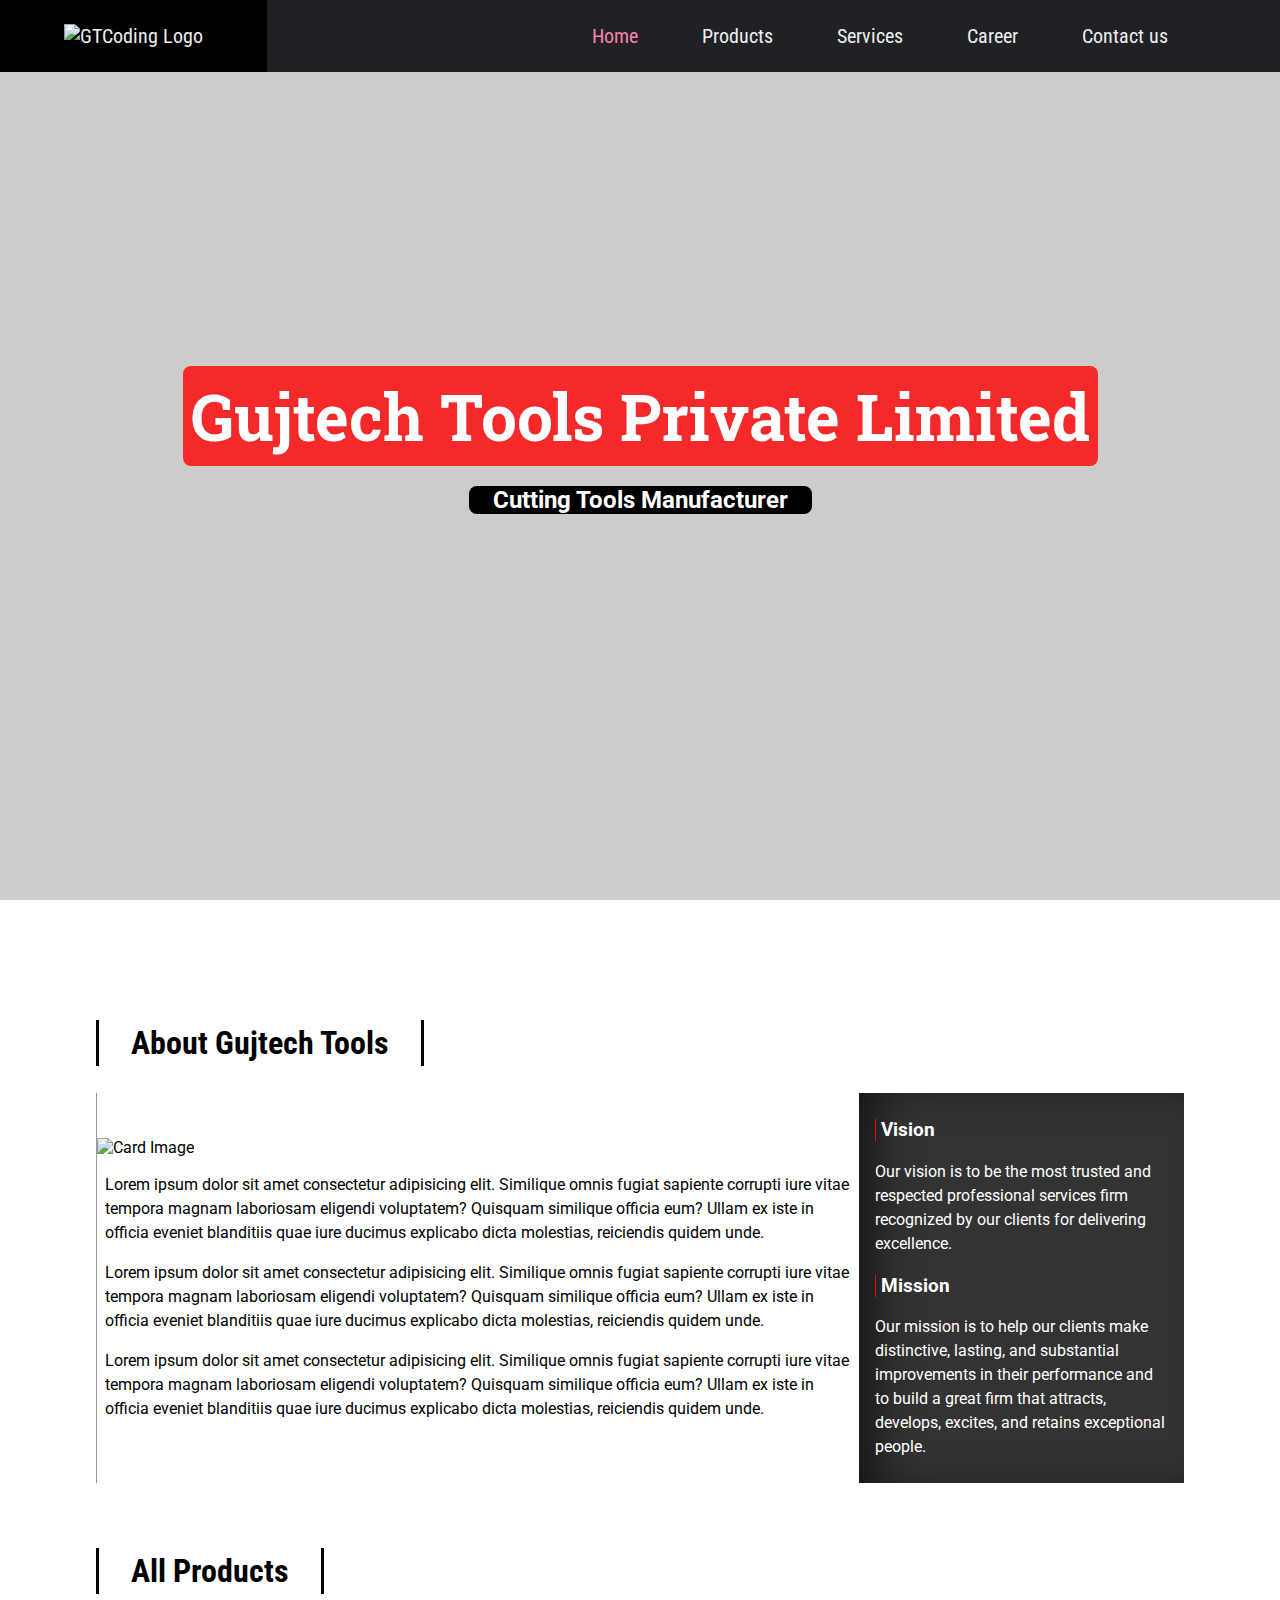
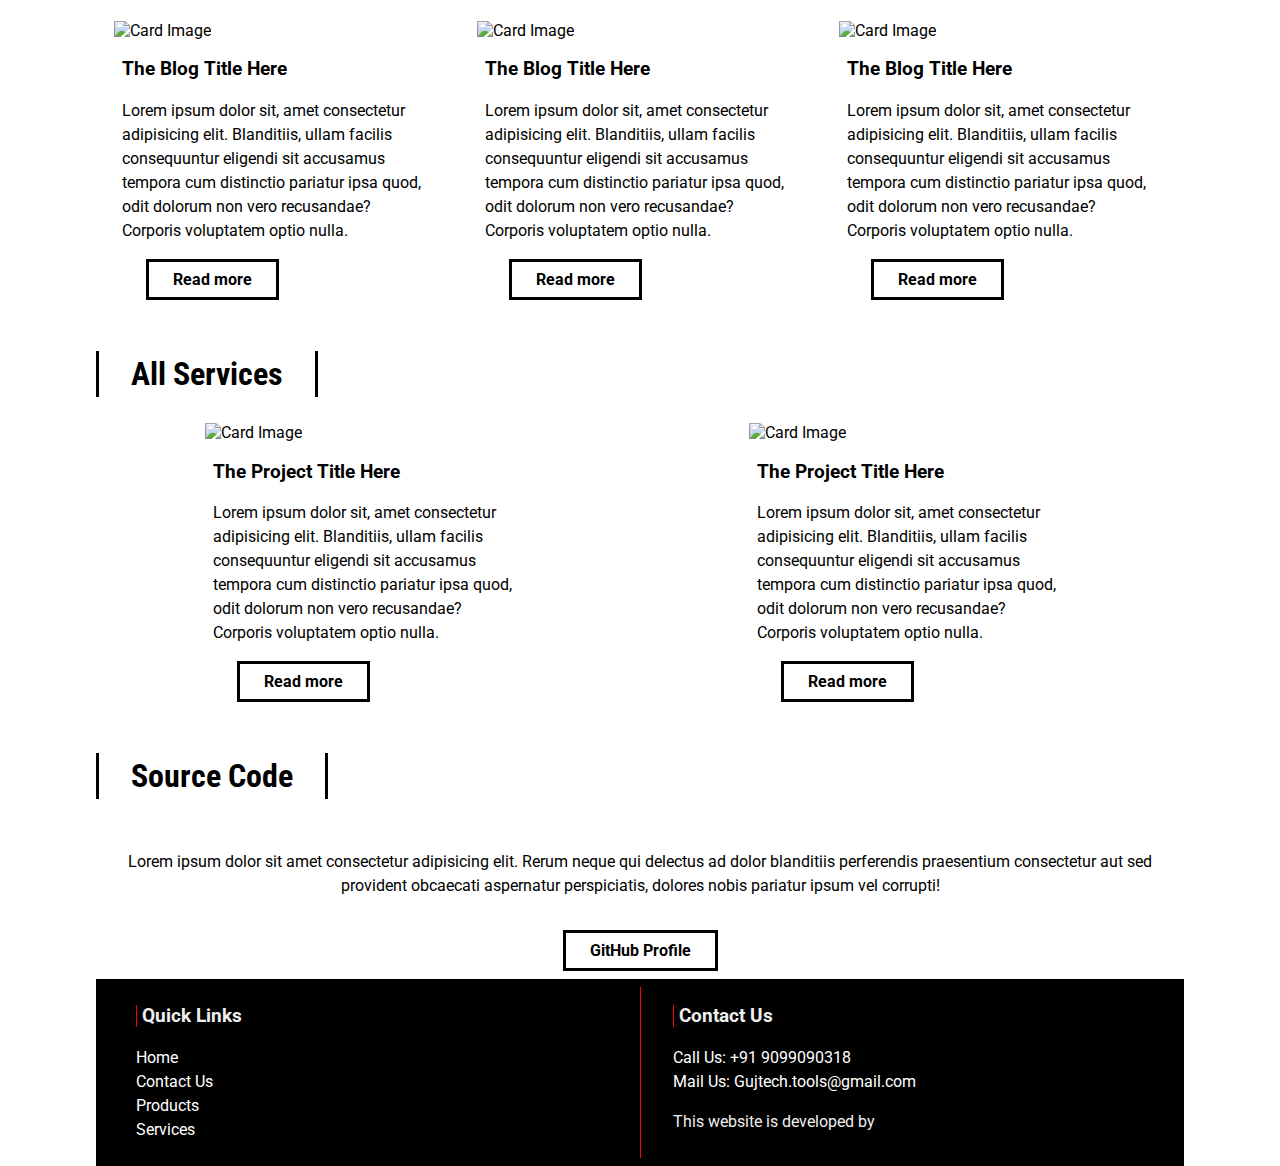
==== index.html @ d9f29f47 "Footer Changed" ====
<!DOCTYPE html>
<html lang="en">

<head>
    <meta charset="UTF-8">
    <meta name="viewport" content="width=device-width, initial-scale=1.0">
    <meta http-equiv="X-UA-Compatible" content="ie=edge">
    <link rel="stylesheet" href="https://use.fontawesome.com/releases/v5.1.0/css/all.css"
        integrity="sha384-lKuwvrZot6UHsBSfcMvOkWwlCMgc0TaWr+30HWe3a4ltaBwTZhyTEggF5tJv8tbt" crossorigin="anonymous">
    <link href="https://fonts.googleapis.com/css?family=Roboto|Roboto+Condensed|Roboto+Slab" rel="stylesheet">
    <link rel="stylesheet" href="style.css">
    <title>Gujtech Tools</title>
</head>

<body>
    <div id="slideout-menu">
        <ul>
            <li>
                <a href="index.html">Home</a>
            </li>
            <li>
                <a href="products.html">Products</a>
            </li>
            <li>
                <a href="services.html">Services</a>
            </li>
            <li>
                <a href="career.html">Career</a>
            </li>
            <li>
                <a href="contactus.html">Contact Us</a>
            </li>
            <li>
                <input type="text" placeholder="Search Here">
            </li>
        </ul>
    </div>

    <nav>
        <div id="logo-img">
            <a href="#">
                <img src="img/logo.png" alt="GTCoding Logo">
            </a>
        </div>
        <div id="menu-icon">
            <i class="fas fa-bars"></i>
        </div>
        <ul>
            <li>
                <a class="active" href="index.html">Home</a>
            </li>
            <li>
                <a href="products.html">Products</a>
            </li>
            <li>
                <a href="products.html">Services</a>
            </li>
            <li>
                <a href="career.html">Career</a>
            </li>
            <li>
                <a href="contactus.html">Contact us</a>
            </li>
            <li>
                <div id="search-icon">
                    <i class="fas fa-search"></i>
                </div>
            </li>
        </ul>
    </nav>

    <div id="searchbox">
        <input type="text" placeholder="Search Here">
    </div>

    <div id="banner">
        <h1>Gujtech Tools Private Limited</h1>
        <h2>Cutting Tools Manufacturer</h2>
    </div>

    <main>

        <!-- ABOUT on top of home page -->
        <h2 class="page-heading">About Gujtech Tools</h2>
        <div id="post-container">
            <section id="blogpost">
                <div class="card">
                    <div class="card-image">
                        <img src="img/1.jpg" alt="Card Image">
                    </div>
                    <div class="card-description">
                        <p>Lorem ipsum dolor sit amet consectetur adipisicing elit. Similique omnis fugiat sapiente
                            corrupti iure vitae
                            tempora magnam laboriosam eligendi voluptatem? Quisquam similique officia eum? Ullam ex iste
                            in officia eveniet
                            blanditiis quae iure ducimus explicabo dicta molestias, reiciendis quidem unde.</p>
                        <p>Lorem ipsum dolor sit amet consectetur adipisicing elit. Similique omnis fugiat sapiente
                            corrupti iure vitae
                            tempora magnam laboriosam eligendi voluptatem? Quisquam similique officia eum? Ullam ex iste
                            in officia eveniet
                            blanditiis quae iure ducimus explicabo dicta molestias, reiciendis quidem unde.</p>
                        <p>Lorem ipsum dolor sit amet consectetur adipisicing elit. Similique omnis fugiat sapiente
                            corrupti iure vitae
                            tempora magnam laboriosam eligendi voluptatem? Quisquam similique officia eum? Ullam ex iste
                            in officia eveniet
                            blanditiis quae iure ducimus explicabo dicta molestias, reiciendis quidem unde.</p>
                    </div>
                </div>

            </section>

            <aside id="sidebar">
                <h3 class="vision">Vision</h3>
                <p>Our vision is to be the most trusted and respected professional services firm recognized by our
                    clients for delivering excellence.</p>

                <h3 class="vision">Mission</h3>
                <p>Our mission is to help our clients make distinctive, lasting, and substantial improvements in their
                    performance and to build a great firm that attracts, develops, excites, and retains exceptional
                    people.</p>

            </aside>
        </div>

        <br><br>
        <!-- PRODUCTS LIST -->
        <a href="products.html">
            <h2 class="section-heading">All Products</h2>
        </a>

        <section>
            <div class="card">
                <div class="card-image">
                    <a href="blogpost.html">
                        <img src="img2/1.jpg" alt="Card Image">
                    </a>
                </div>

                <div class="card-description">
                    <a href="blogpost.html">
                        <h3>The Blog Title Here</h3>
                    </a>
                    <p>
                        Lorem ipsum dolor sit, amet consectetur adipisicing elit. Blanditiis, ullam facilis consequuntur
                        eligendi sit accusamus tempora
                        cum distinctio pariatur ipsa quod, odit dolorum non vero recusandae? Corporis voluptatem optio
                        nulla.
                    </p>
                    <a href="blogpost.html" class="btn-readmore">Read more</a>
                </div>
            </div>

            <div class="card">
                <div class="card-image">
                    <a href="blogpost.html">
                        <img src="img/2.jpg" alt="Card Image">
                    </a>
                </div>

                <div class="card-description">
                    <a href="blogpost.html">
                        <h3>The Blog Title Here</h3>
                    </a>
                    <p>
                        Lorem ipsum dolor sit, amet consectetur adipisicing elit. Blanditiis, ullam facilis consequuntur
                        eligendi sit accusamus tempora
                        cum distinctio pariatur ipsa quod, odit dolorum non vero recusandae? Corporis voluptatem optio
                        nulla.
                    </p>
                    <a href="blogpost.html" class="btn-readmore">Read more</a>
                </div>
            </div>

            <div class="card">
                <div class="card-image">
                    <a href="blogpost.html">
                        <img src="img/4.jpg" alt="Card Image">
                    </a>
                </div>

                <div class="card-description">
                    <a href="blogpost.html">
                        <h3>The Blog Title Here</h3>
                    </a>
                    <p>
                        Lorem ipsum dolor sit, amet consectetur adipisicing elit. Blanditiis, ullam facilis consequuntur
                        eligendi sit accusamus tempora
                        cum distinctio pariatur ipsa quod, odit dolorum non vero recusandae? Corporis voluptatem optio
                        nulla.
                    </p>
                    <a href="blogpost.html" class="btn-readmore">Read more</a>
                </div>
            </div>
        </section>

        <a href="products.html">
            <h2 class="section-heading">All Services</h2>
        </a>

        <section>
            <div class="card">
                <div class="card-image">
                    <a href="blogpost.html">
                        <img src="img/3.jpg" alt="Card Image">
                    </a>
                </div>

                <div class="card-description">
                    <a href="blogpost.html">
                        <h3>The Project Title Here</h3>
                    </a>
                    <p>
                        Lorem ipsum dolor sit, amet consectetur adipisicing elit. Blanditiis, ullam facilis consequuntur
                        eligendi sit accusamus tempora
                        cum distinctio pariatur ipsa quod, odit dolorum non vero recusandae? Corporis voluptatem optio
                        nulla.
                    </p>
                    <a href="blogpost.html" class="btn-readmore">Read more</a>
                </div>
            </div>

            <div class="card">
                <div class="card-image">
                    <a href="blogpost.html">
                        <img src="img/4.jpg" alt="Card Image">
                    </a>
                </div>

                <div class="card-description">
                    <a href="blogpost.html">
                        <h3>The Project Title Here</h3>
                    </a>
                    <p>
                        Lorem ipsum dolor sit, amet consectetur adipisicing elit. Blanditiis, ullam facilis consequuntur
                        eligendi sit accusamus tempora
                        cum distinctio pariatur ipsa quod, odit dolorum non vero recusandae? Corporis voluptatem optio
                        nulla.
                    </p>
                    <a href="blogpost.html" class="btn-readmore">Read more</a>
                </div>
            </div>
        </section>

        <h2 class="section-heading">Source Code</h2>

        <section id="section-source">
            <p>
                Lorem ipsum dolor sit amet consectetur adipisicing elit. Rerum neque qui delectus ad dolor blanditiis
                perferendis praesentium
                consectetur aut sed provident obcaecati aspernatur perspiciatis, dolores nobis pariatur ipsum vel
                corrupti!
            </p>
            <a href="#" class="btn-readmore">GitHub Profile</a>
        </section>

        <footer>
            <div id="left-footer">
                <h3>Quick Links</h3>
                <p>
                <ul>
                    <li>
                        <a href="index.html">Home</a>
                    </li>
                    <li>
                        <a href="contactus.html">Contact Us</a>
                    </li>
                    <!-- <li>
                        <a href="#">Privacy Policy</a>
                    </li> -->
                    <li>
                        <a href="products.html">Products</a>
                    </li>
                    <li>
                        <a href="products.html">Services</a>
                    </li>

                </ul>
                </p>
            </div>

            <div id="right-footer">
                <h3>Contact Us</h3>
                <!-- <div id="social-media-footer"> -->
                <p>
                <ul>
                    <li>
                        <a href="#">
                            <i class="fab fa-linkedin-in"></i>
                        </a>
                    </li>
                    <li>
                        <a href="tel:9099090318">Call Us: +91 9099090318</a>
                    </li>
                    <li>
                        <a href="mailto:Gujtechtools@gmail.com">Mail Us: Gujtech.tools@gmail.com</a>
                    </li>
                </ul>
                </p>
                <!-- </div> -->
                <p>This website is developed by</p>
            </div>
        </footer>

    </main>

    <script src="main.js"></script>
</body>

</html>
---- style.css ----
body {
  font-family: "Roboto", sans-serif;
  margin: 0;
}

h1 {
  padding: 8px;
  background: rgba(255, 0, 0, 0.8);
  border-radius: 8px;
  margin: 0;
  font-size: 64px;
  font-family: "Roboto Slab", serif;
}

p {
  line-height: 1.5;
}

main {
  margin: 0 auto;
}

a {
  text-decoration: none;
  color: black;
}

a:hover {
  text-decoration: underline;
}

/* Inputs */

input,
textarea {
  height: 32px;
  padding: 0 16px;
  font-family: "Roboto Condensed", sans-serif;
  font-size: 20px;
  border: none;
  box-shadow: inset 8px 3px 18px -4px rgba(0, 0, 0, 0.4);
}

input:focus,
textarea:focus {
  outline: none;
}

/* Banner */

#banner {
  height: 100vh;
  display: flex;
  align-items: center;
  justify-content: center;
  flex-direction: column;
  background: rgba(0, 0, 0, 0.2) url("img2/1.jpg");
  background-size: cover;
  background-attachment: fixed;
  background-position: center;
  background-blend-mode: overlay;
  color: white;
}

#banner h2 {
  background: black;
  border-radius: 8px;
  padding: 0 24px;
  font-size: 24px;
}

/* Search Box */

#searchbox {
  position: fixed;
  right: 0;
  top: 24px;
  width: 500px;
  pointer-events: none;
  z-index: 50;
  transition: 0.4s;
}

#searchbox input {
  height: 48px;
  width: 100%;
}

/* Navigation */

nav {
  height: 72px;
  background: #202125;
  width: 100%;
  margin: 0;
  position: fixed;
  font-family: "Roboto Condensed", sans-serif;
  font-size: 20px;
  display: flex;
  justify-content: space-between;
  padding: 0 16px 0 0;
  box-sizing: border-box;
  z-index: 100;
}

nav a {
  padding: 0 32px;
  color: #eee;
  transition: 0.4s;
}

nav a:hover {
  text-decoration: none;
  color: red;
}

nav ul {
  display: flex;
  list-style: none;
  justify-content: space-around;
  align-items: center;
  height: 100%;
  margin: 0;
}

.active {
  color: #f783ae;
}

#logo-img {
  display: flex;
  height: 100%;
  background: #111;
  padding: 0 32px;
  align-items: center;
  color: white;
  transition: 0.4s;
}

#logo-img img {
  height: 100px;
}

#logo-img:hover {
  background: black;
}

#menu-icon {
  height: 100%;
  font-size: 28px;
  padding: 0 4px;
  color: #eee;
  display: none;
  align-items: center;
}

/* Search Icon */

#search-icon {
  color: white;
  padding: 0 32px;
  cursor: pointer;
  transition: 0.4s;
}

#search-icon:hover {
  color: red;
}

/* Slideout Menu */

#slideout-menu {
  display: none;
  background: #2d3436;
  z-index: 100;
  position: fixed;
  transition: 0.4s;
  margin-top: 72px;
  width: 100%;
  text-align: center;
  opacity:0;
  pointer-events:none;
}

#slideout-menu ul {
  list-style: none;
  padding: 0 32px;
}

#slideout-menu ul li {
  padding: 8px;
}

#slideout-menu a {
  font-family: "Roboto Condensed", sans-serif;
  font-size: 20px;
  color: white;
}

#slideout-menu input {
  width: 85%;
  padding: 8px;
  font-family: "Roboto Condensed", sans-serif;
  font-size: 20px;
  text-align: center;
}

/* Sections */

section {
  display: flex;
  justify-content: space-around;
  flex-wrap: wrap;
}

.section-heading {
  font-size: 32px;
  font-family: "Roboto Condensed", sans-serif;
  border-left: 3px solid black;
  border-right: 3px solid black;
  transition: all 0.4s;
  display: inline-block;
  padding: 4px 32px;
}

.section-heading:hover {
  padding: 4px 48px;
  background: red;
}

/* Section Source */

#section-source p {
  padding: 8px;
  text-align: center;
}

#section-source a {
  margin: 8px;
  text-align: center;
}

/* Card */

.card-image {
  transition: 0.4s;
}

.card-image:hover {
  box-shadow: 0 10px 6px -6px #777;
}

.card .card-description {
  padding: 0 8px;
}

.card-meta-blogpost{
  color:#333;
  font-size:14px;
  padding: 16px;
  font-family:'Roboto Slab', serif;
}

.card-meta-blogpost a{
  color:#333;
}

/* Button Read more */

.btn-readmore {
  padding: 8px 24px;
  border: 3px solid black;
  transition: 0.4s;
  display: inline-block;
  margin-bottom: 24px;
  margin-left: 24px;
  font-weight: bold;
  cursor: pointer;
  background: white;
}

.btn-readmore:hover {
  background: red;
  text-decoration: none;
  padding: 8px 64px 8px 24px;
  color: white;
}

/* Footer */

footer {
  background: black;
  padding: 8px;
  color: #eee;
  display: flex;
}

footer a {
  color: white;
}

footer #left-footer {
  flex: 1;
  border-right: 1px solid red;
  padding-left: 32px;
}

footer #left-footer ul {
  padding: 0;
  list-style: none;
  line-height: 1.5;
}

footer #right-footer {
  flex: 1;
  padding-left: 32px;
  
}

footer #right-footer a .fa-linkedin {
  color: white;
  transition: 0.4s;
}

footer #right-footer ul {
  /* display: flex; */
  list-style: none;
  /* justify-content: left; */
  line-height: 1.5;
  padding: 0;
}

footer #right-footer ul li {
  /* font-size: 48px; */
  /* padding: 16px; */
  transition: 0.4s;
}

footer #social-media-footer ul li:hover a .fa-youtube {
  color: red;
}

footer #social-media-footer ul li:hover a .fa-facebook {
  color: #3b5998;
}

footer #social-media-footer ul li:hover a .fa-github {
  color: #bbb;
}

/* Blog List page */

.page-heading{
  font-size:32px;
  font-family:'Roboto Condensed', sans-serif;
  border-left:3px solid black;
  border-right:3px solid black;
  transition: all 0.4s;
  display:inline-block;
  padding:4px 32px;
  margin-top: 120px;
}

.page-heading:hover{
  padding:4px 48px;
  background:red;
}

.card-meta{
  color:#333;
  font-size: 14px;
  padding-left:8px;
  font-family:'Roboto Slab', serif;
}

.card-meta a{
  color:#333;
}

/* Pagination */

.pagination{
  padding:8px;
  text-align:center;
  font-weight:bold;
}

.pagination a{
  border-top: 3px solid white;
  display: inline-block;
  padding:8px 16px;
  transition:0.4s;
}

.pagination a:hover{
  text-decoration: none;
  border-top:3px solid black;
}

/* Single Blogpost */

#post-container{
  display: flex;
}

#blogpost{
  display: flex;
  flex-direction:column;
  width:70%;
  border-left:1px solid #999;
}

#blogpost .card{
  width:100%;
}

#blogpost .card-image:hover{
  box-shadow: none;
}

/* Sidebar */

#sidebar{
  background:#333;
  flex:1;
  padding: 8px 16px;
  color:white;
  box-shadow: inset 27px 0 51px -18px rgba(0,0,0,0.75);
}

/* Comments section */

#comments-section{
  border-top: 2px solid #eee;
  padding:8px;
}


/* Media Queries */

@media (max-width: 900px) {
  nav ul {
    display: none;
  }

  #menu-icon {
    display: flex;
  }

  #slideout-menu {
    display: block;
  }

  #searchbox {
    display: none;
  }

  #blogpost{
    width:100%;
    border-left:0;
  }

  #sidebar{
    display: none;
  }
}

@media (max-width: 719px) {
  main {
    width: 95%;
  }

  section {
    flex-direction: column;
  }

  .card,
  .card .card-image img {
    width: 100%;
  }

  footer {
    flex-direction: column;
    text-align: center;
  }

  footer #left-footer {
    flex: 1;
    border-right: 0;
    padding-left: 0;
  }

  footer #right-footer {
    background: #eee;
    color: black;
    flex: 1;
    text-align: left;
  }

  footer #right-footer a {
    color: black;
  }

  footer #social-media-footer a .fa-facebook
  {
    color: black;
    transition: 0.4s;
  }
}

@media (max-width: 600px) {
  main {
    width: 100%;
  }

  h1 {
    font-size: 48px;
  }

  #banner h3 {
    font-size: 20px;
  }

  .card {
    text-align: center;
  }

  #logo-img {
    padding: 0;
  }
}

@media (min-width: 720px) {
  main {
    width: 95%;
  }
  .card {
    width: 30%;
  }
  .card .card-image img {
    width: 100%;
  }
  #products .card {
    width: 100%;
  }
  #products .card .card-image img {
    width: 40%;
  }
}

@media (min-width: 1200px) {
  main {
    width: 85%;
  }
}

footer h3, .vision {
  border-left: red 1px solid;
  padding-left: 5px;
}
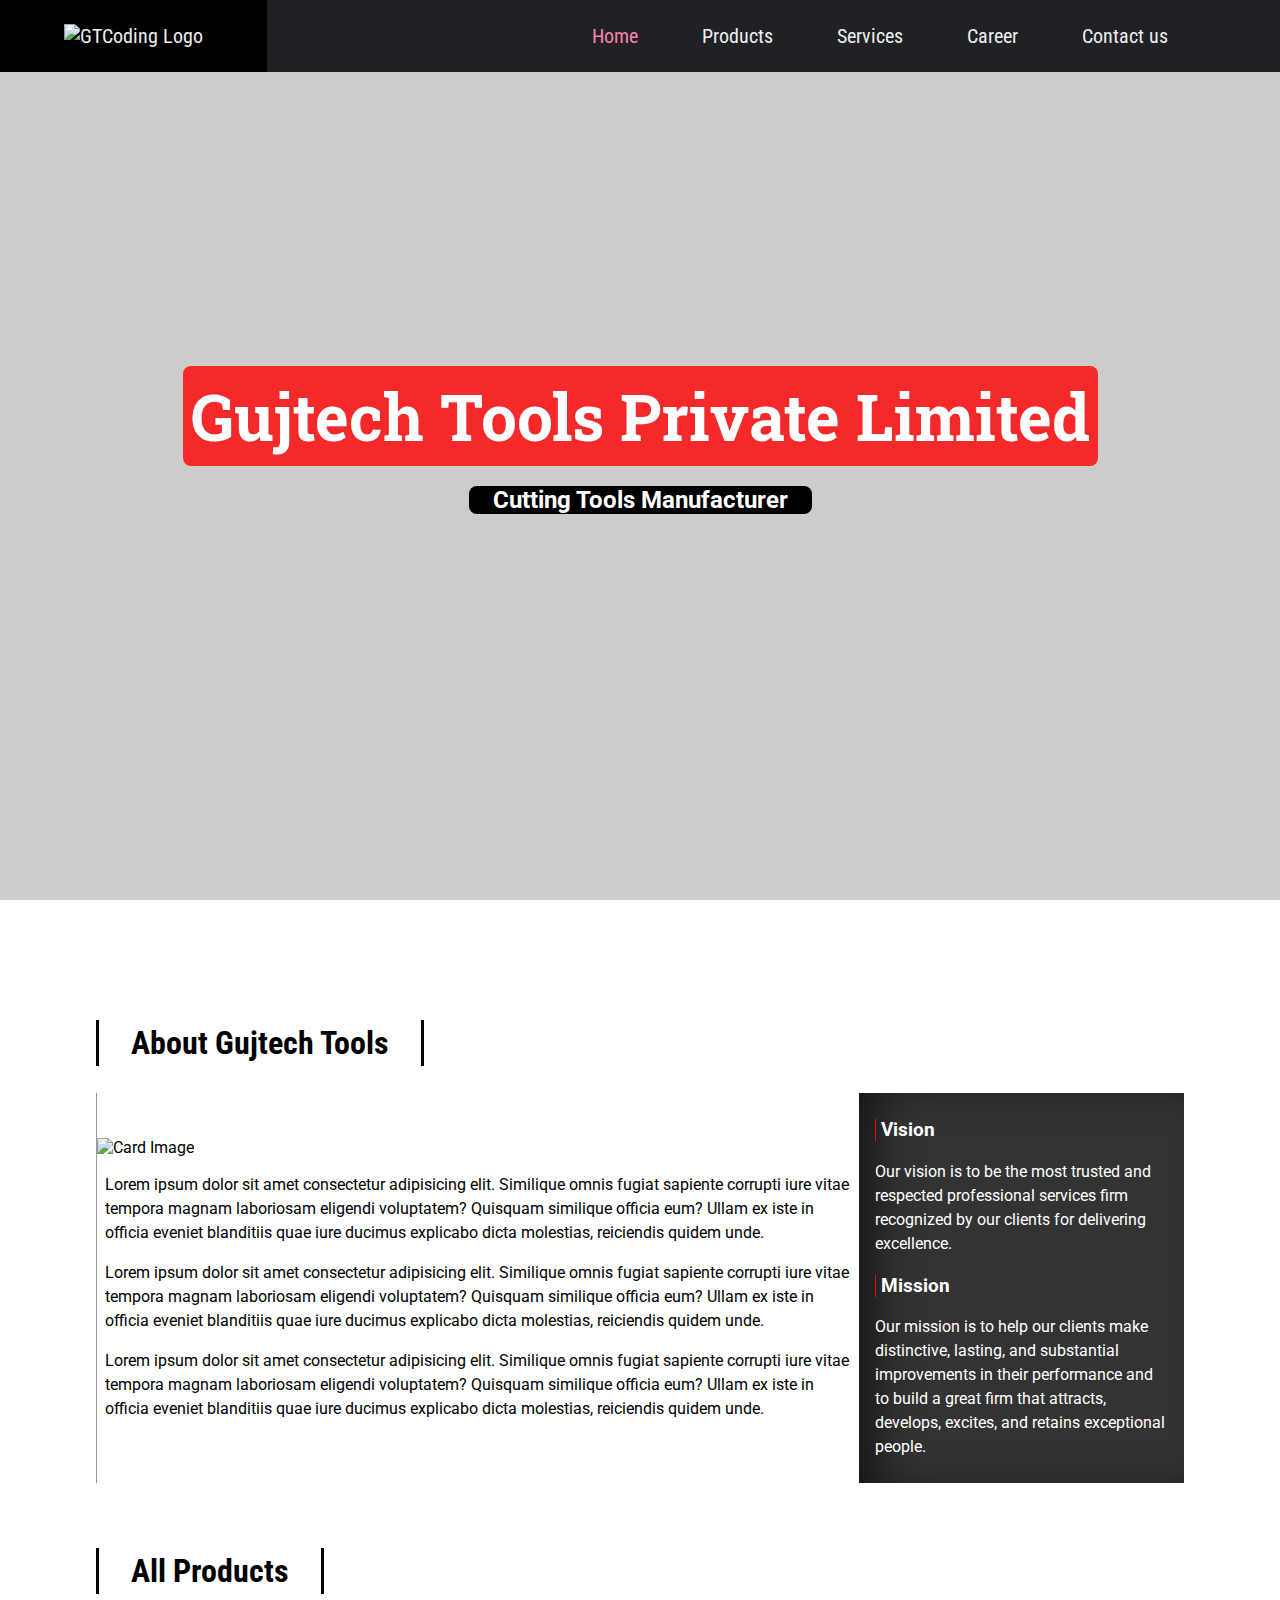
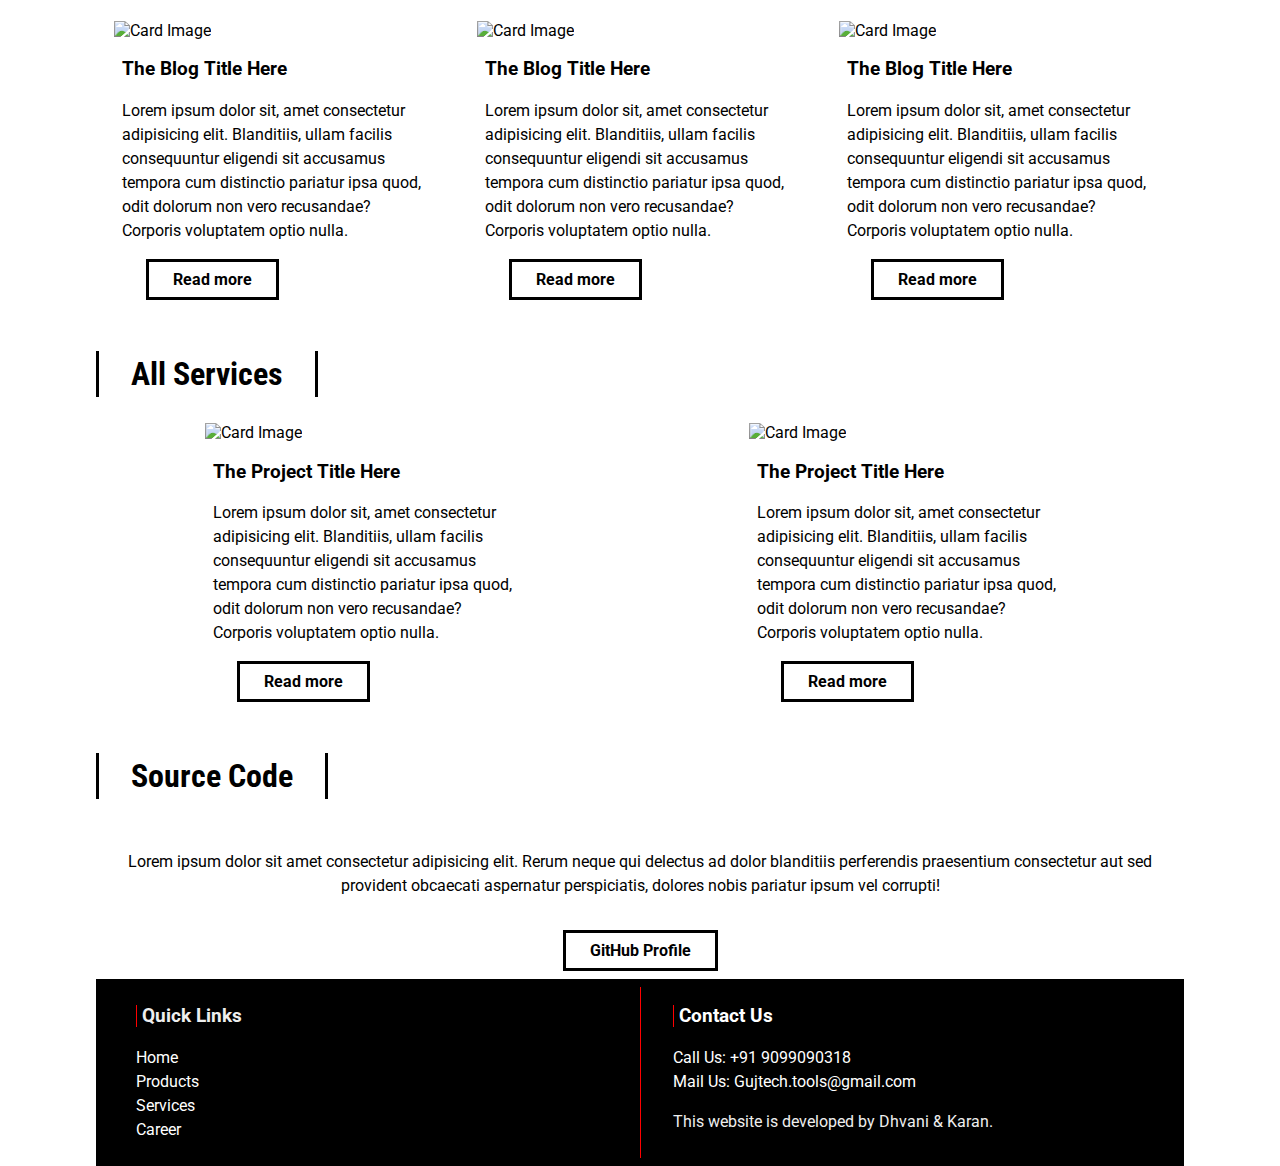
==== commit f7678405: "service active pink" ====
--- a/index.html
+++ b/index.html
@@ -39,7 +39,7 @@
     <nav>
         <div id="logo-img">
             <a href="#">
-                <img src="img/logo.png" alt="GTCoding Logo">
+                <img src="img\logo.jpg" alt="GTCoding Logo">
             </a>
         </div>
         <div id="menu-icon">
@@ -53,7 +53,7 @@
                 <a href="products.html">Products</a>
             </li>
             <li>
-                <a href="products.html">Services</a>
+                <a href="services.html">Services</a>
             </li>
             <li>
                 <a href="career.html">Career</a>
@@ -262,24 +262,20 @@
                         <a href="index.html">Home</a>
                     </li>
                     <li>
-                        <a href="contactus.html">Contact Us</a>
-                    </li>
-                    <!-- <li>
-                        <a href="#">Privacy Policy</a>
-                    </li> -->
-                    <li>
                         <a href="products.html">Products</a>
                     </li>
                     <li>
-                        <a href="products.html">Services</a>
-                    </li>
-
+                        <a href="services.html">Services</a>
+                    </li>
+                    <li>
+                        <a href="career.html">Career</a>
+                    </li>
                 </ul>
                 </p>
             </div>
 
             <div id="right-footer">
-                <h3>Contact Us</h3>
+                <h3><a href="contactus.html">Contact Us</a></h3>
                 <!-- <div id="social-media-footer"> -->
                 <p>
                 <ul>
@@ -297,7 +293,7 @@
                 </ul>
                 </p>
                 <!-- </div> -->
-                <p>This website is developed by</p>
+                <p>This website is developed by Dhvani & Karan.</p>
             </div>
         </footer>
 
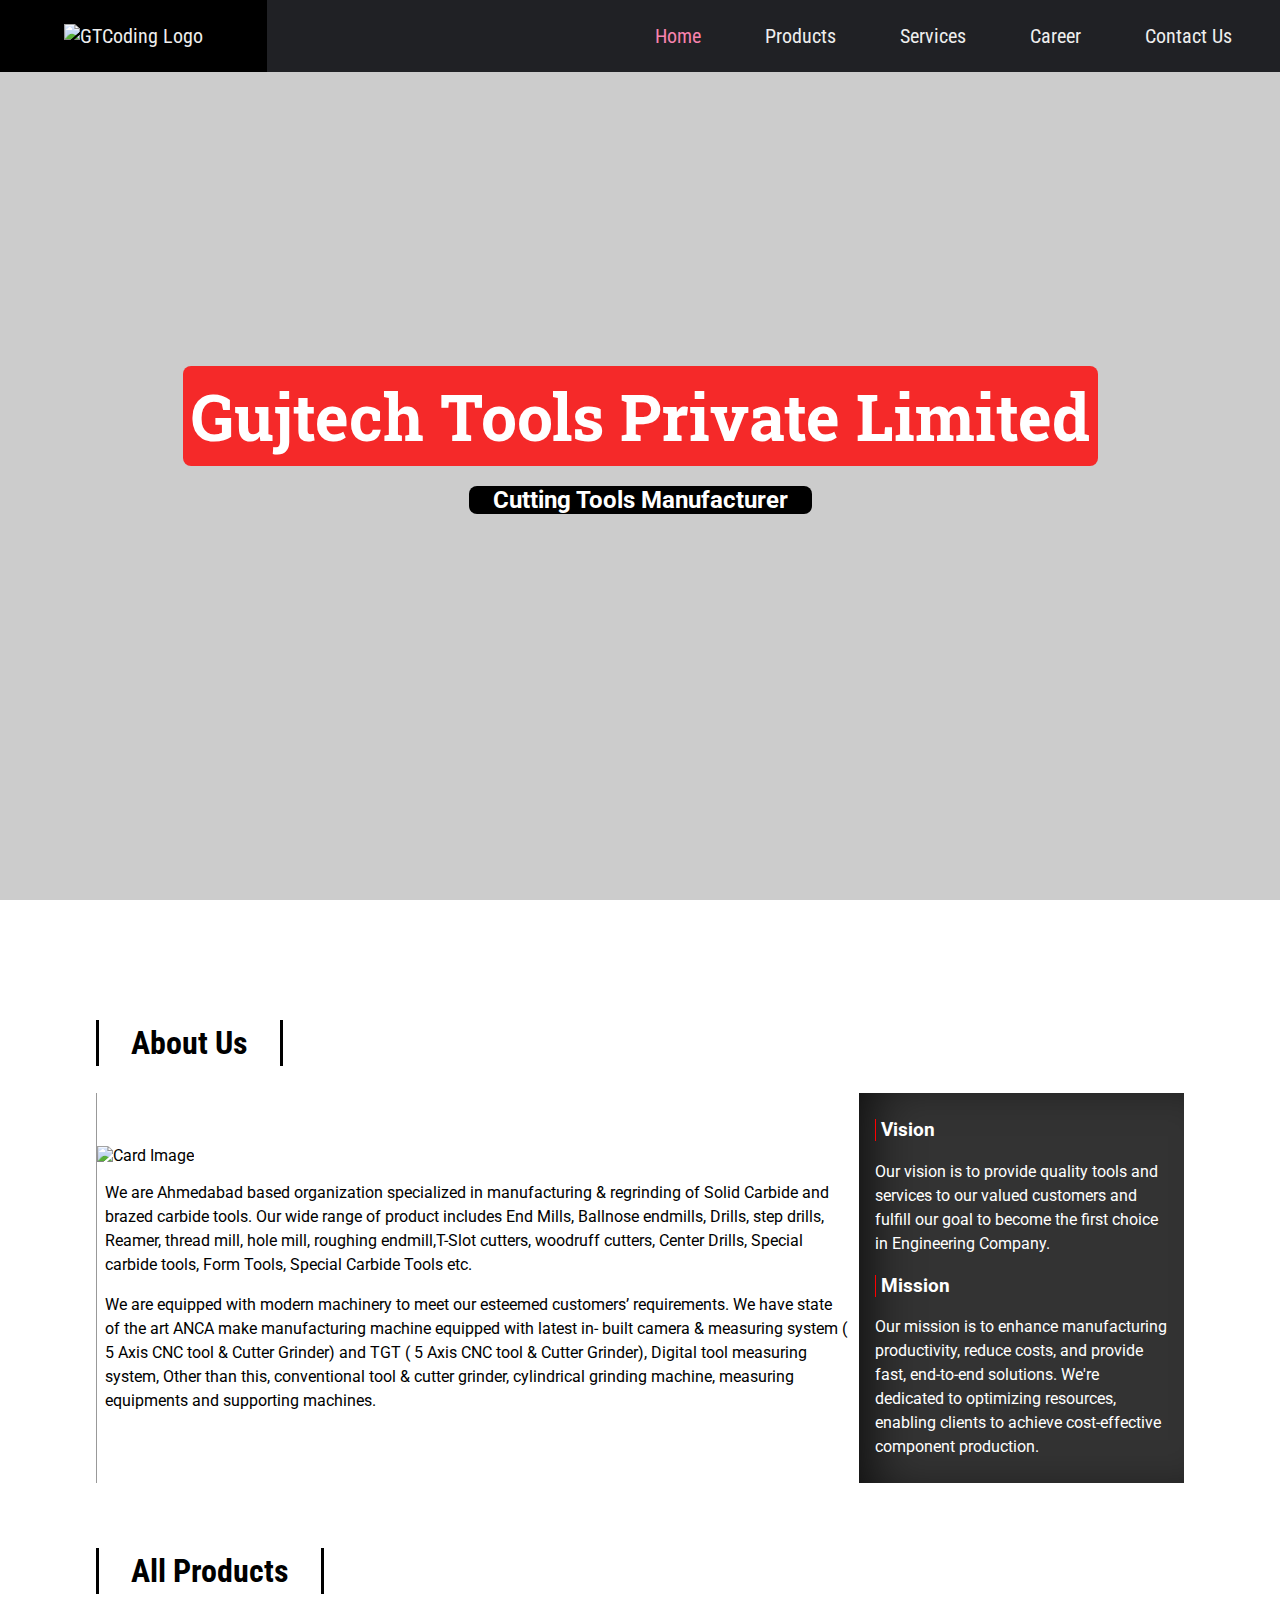
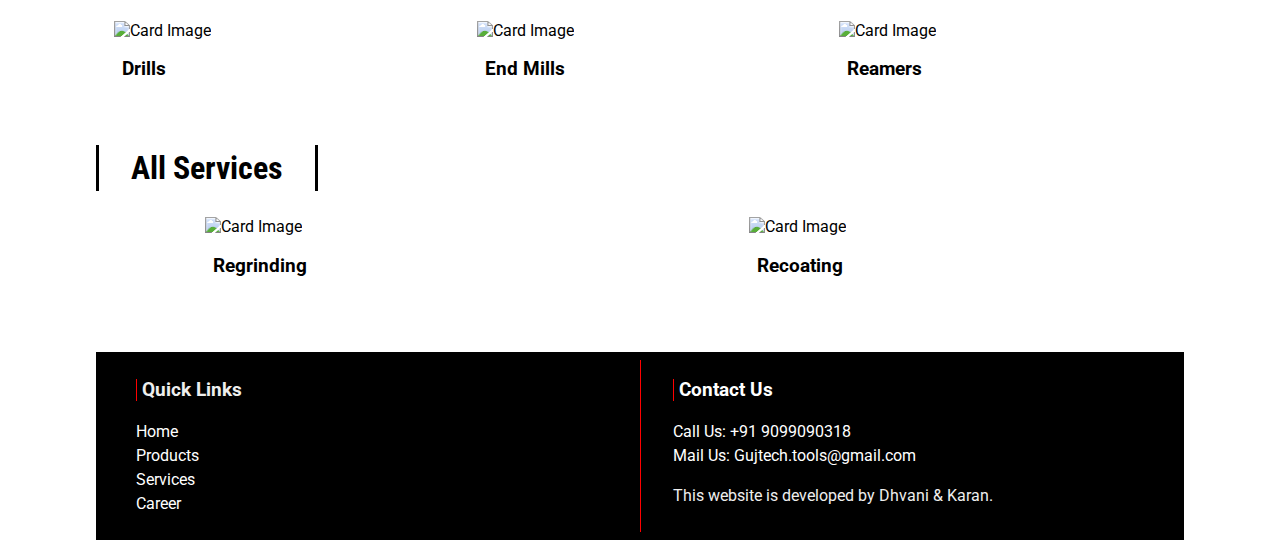
==== commit 103dd28e: "Merge pull request #11 from karanx26/main" ====
--- a/index.html
+++ b/index.html
@@ -30,9 +30,9 @@
             <li>
                 <a href="contactus.html">Contact Us</a>
             </li>
-            <li>
+            <!-- <li>
                 <input type="text" placeholder="Search Here">
-            </li>
+            </li> -->
         </ul>
     </div>
 
@@ -59,19 +59,19 @@
                 <a href="career.html">Career</a>
             </li>
             <li>
-                <a href="contactus.html">Contact us</a>
-            </li>
-            <li>
+                <a href="contactus.html">Contact Us</a>
+            </li>
+            <!-- <li>
                 <div id="search-icon">
                     <i class="fas fa-search"></i>
                 </div>
-            </li>
+            </li> -->
         </ul>
     </nav>
 
-    <div id="searchbox">
+    <!-- <div id="searchbox">
         <input type="text" placeholder="Search Here">
-    </div>
+    </div> -->
 
     <div id="banner">
         <h1>Gujtech Tools Private Limited</h1>
@@ -81,43 +81,39 @@
     <main>
 
         <!-- ABOUT on top of home page -->
-        <h2 class="page-heading">About Gujtech Tools</h2>
+        <h2 class="page-heading">About Us</h2>
         <div id="post-container">
             <section id="blogpost">
                 <div class="card">
                     <div class="card-image">
-                        <img src="img/1.jpg" alt="Card Image">
+                        <img src="img/about.jpg" alt="Card Image">
                     </div>
                     <div class="card-description">
-                        <p>Lorem ipsum dolor sit amet consectetur adipisicing elit. Similique omnis fugiat sapiente
-                            corrupti iure vitae
-                            tempora magnam laboriosam eligendi voluptatem? Quisquam similique officia eum? Ullam ex iste
-                            in officia eveniet
-                            blanditiis quae iure ducimus explicabo dicta molestias, reiciendis quidem unde.</p>
-                        <p>Lorem ipsum dolor sit amet consectetur adipisicing elit. Similique omnis fugiat sapiente
-                            corrupti iure vitae
-                            tempora magnam laboriosam eligendi voluptatem? Quisquam similique officia eum? Ullam ex iste
-                            in officia eveniet
-                            blanditiis quae iure ducimus explicabo dicta molestias, reiciendis quidem unde.</p>
-                        <p>Lorem ipsum dolor sit amet consectetur adipisicing elit. Similique omnis fugiat sapiente
-                            corrupti iure vitae
-                            tempora magnam laboriosam eligendi voluptatem? Quisquam similique officia eum? Ullam ex iste
-                            in officia eveniet
-                            blanditiis quae iure ducimus explicabo dicta molestias, reiciendis quidem unde.</p>
-                    </div>
+                        <p>We are Ahmedabad based organization specialized in manufacturing & regrinding of Solid Carbide and brazed carbide tools. 
+                            Our wide range of product includes End Mills, Ballnose endmills, Drills, step drills, 
+                            Reamer, thread mill, hole mill, roughing endmill,T-Slot cutters, woodruff cutters, Center Drills, 
+                            Special carbide tools, Form Tools, Special Carbide Tools etc.
+                    </p><p>
+                        We are equipped with modern machinery to meet our esteemed customers’ requirements. 
+                        We have state of the art ANCA make manufacturing machine equipped with latest in- built camera 
+                        & measuring system ( 5 Axis CNC tool & Cutter Grinder) and TGT ( 5 Axis CNC tool & Cutter Grinder), 
+                        Digital tool measuring system, Other than this, conventional tool & cutter grinder, cylindrical grinding machine,
+                         measuring equipments and supporting machines.
+                    </p>
+                </div>
                 </div>
 
             </section>
 
             <aside id="sidebar">
                 <h3 class="vision">Vision</h3>
-                <p>Our vision is to be the most trusted and respected professional services firm recognized by our
-                    clients for delivering excellence.</p>
+                <p>Our vision is to provide quality tools and services to our valued customers and fulfill our 
+                    goal to become the first choice in Engineering Company.</p>
 
                 <h3 class="vision">Mission</h3>
-                <p>Our mission is to help our clients make distinctive, lasting, and substantial improvements in their
-                    performance and to build a great firm that attracts, develops, excites, and retains exceptional
-                    people.</p>
+                <p>Our mission is to enhance manufacturing productivity, reduce costs, and provide fast, 
+                    end-to-end solutions. We're dedicated to optimizing resources, enabling clients to achieve 
+                    cost-effective component production.</p>
 
             </aside>
         </div>
@@ -128,120 +124,114 @@
             <h2 class="section-heading">All Products</h2>
         </a>
 
-        <section>
-            <div class="card">
-                <div class="card-image">
-                    <a href="blogpost.html">
-                        <img src="img2/1.jpg" alt="Card Image">
-                    </a>
-                </div>
-
-                <div class="card-description">
-                    <a href="blogpost.html">
-                        <h3>The Blog Title Here</h3>
-                    </a>
-                    <p>
-                        Lorem ipsum dolor sit, amet consectetur adipisicing elit. Blanditiis, ullam facilis consequuntur
-                        eligendi sit accusamus tempora
-                        cum distinctio pariatur ipsa quod, odit dolorum non vero recusandae? Corporis voluptatem optio
-                        nulla.
-                    </p>
-                    <a href="blogpost.html" class="btn-readmore">Read more</a>
-                </div>
-            </div>
-
-            <div class="card">
-                <div class="card-image">
-                    <a href="blogpost.html">
-                        <img src="img/2.jpg" alt="Card Image">
-                    </a>
-                </div>
-
-                <div class="card-description">
-                    <a href="blogpost.html">
-                        <h3>The Blog Title Here</h3>
-                    </a>
-                    <p>
-                        Lorem ipsum dolor sit, amet consectetur adipisicing elit. Blanditiis, ullam facilis consequuntur
-                        eligendi sit accusamus tempora
-                        cum distinctio pariatur ipsa quod, odit dolorum non vero recusandae? Corporis voluptatem optio
-                        nulla.
-                    </p>
-                    <a href="blogpost.html" class="btn-readmore">Read more</a>
-                </div>
-            </div>
-
-            <div class="card">
-                <div class="card-image">
-                    <a href="blogpost.html">
-                        <img src="img/4.jpg" alt="Card Image">
-                    </a>
-                </div>
-
-                <div class="card-description">
-                    <a href="blogpost.html">
-                        <h3>The Blog Title Here</h3>
-                    </a>
-                    <p>
-                        Lorem ipsum dolor sit, amet consectetur adipisicing elit. Blanditiis, ullam facilis consequuntur
-                        eligendi sit accusamus tempora
-                        cum distinctio pariatur ipsa quod, odit dolorum non vero recusandae? Corporis voluptatem optio
-                        nulla.
-                    </p>
-                    <a href="blogpost.html" class="btn-readmore">Read more</a>
+        <section id="card1">
+            <div class="card">
+                <div class="card-image">
+                    <a href="drills.html">
+                        <img src="img/drill1.jpeg" alt="Card Image">
+                    </a>
+                </div>
+
+                <div class="card-description">
+                    <a href="drills.html">
+                        <h3>Drills</h3>
+                    </a>
+                    <!-- <p>
+                        We manufacture a wide range of Special Drills, including step drills and form drills,
+                         in Solid Carbide & Brazed Carbide, available in both Through coolant and Non Through 
+                         coolant type.<br><br>
+                    </p> -->
+                    <!-- <a href="drills.html" class="btn-readmore">Read more</a> -->
+                </div>
+            </div>
+
+            <div class="card">
+                <div class="card-image">
+                    <a href="endmills.html">
+                        <img src="img/endmill1.jpg" alt="Card Image">
+                    </a>
+                </div>
+
+                <div class="card-description">
+                    <a href="endmills.html">
+                        <h3>End Mills</h3>
+                    </a>
+                    <!-- <p>
+                        Solid carbide end mills are produced using various grades and designs of solid carbide rods. 
+                        They come in a range of lengths and diameters and find utility in CNC and VMC machines for 
+                        extremely high-speed operations.
+                    </p> -->
+                    <!-- <a href="endmills.html" class="btn-readmore">Read more</a> -->
+                </div>
+            </div>
+
+            <div class="card">
+                <div class="card-image">
+                    <a href="reamers.html">
+                        <img src="img/reamer1.jpg" alt="Card Image">
+                    </a>
+                </div>
+
+                <div class="card-description">
+                    <a href="reamers.html">
+                        <h3>Reamers</h3>
+                    </a>
+                    <!-- <p>
+                        We manufacture a wide range of Brazed Carbide, Solid Carbide, Solid Carbide Lugged type Reamers 
+                        and Hole Mills starting from Ø 3.0 up to Ø 25 in Solid Carbide and from Ø 8.0 onwards in Brazed Carbide.
+                    </p> -->
+                    <!-- <a href="reamers.html" class="btn-readmore">Read more</a> -->
                 </div>
             </div>
         </section>
 
-        <a href="products.html">
+        <br>
+
+        <a href="services.html">
             <h2 class="section-heading">All Services</h2>
         </a>
 
-        <section>
-            <div class="card">
-                <div class="card-image">
-                    <a href="blogpost.html">
-                        <img src="img/3.jpg" alt="Card Image">
-                    </a>
-                </div>
-
-                <div class="card-description">
-                    <a href="blogpost.html">
-                        <h3>The Project Title Here</h3>
-                    </a>
-                    <p>
-                        Lorem ipsum dolor sit, amet consectetur adipisicing elit. Blanditiis, ullam facilis consequuntur
-                        eligendi sit accusamus tempora
-                        cum distinctio pariatur ipsa quod, odit dolorum non vero recusandae? Corporis voluptatem optio
-                        nulla.
-                    </p>
-                    <a href="blogpost.html" class="btn-readmore">Read more</a>
-                </div>
-            </div>
-
-            <div class="card">
-                <div class="card-image">
-                    <a href="blogpost.html">
-                        <img src="img/4.jpg" alt="Card Image">
-                    </a>
-                </div>
-
-                <div class="card-description">
-                    <a href="blogpost.html">
-                        <h3>The Project Title Here</h3>
-                    </a>
-                    <p>
-                        Lorem ipsum dolor sit, amet consectetur adipisicing elit. Blanditiis, ullam facilis consequuntur
-                        eligendi sit accusamus tempora
-                        cum distinctio pariatur ipsa quod, odit dolorum non vero recusandae? Corporis voluptatem optio
-                        nulla.
-                    </p>
-                    <a href="blogpost.html" class="btn-readmore">Read more</a>
+        <section id="card2">
+            <div class="card">
+                <div class="card-image">
+                        <img src="img/regrinding1.jpg" alt="Card Image">
+    
+                </div>
+
+                <div class="card-description">
+                        <h3>Regrinding</h3>
+                    
+                    <!-- <p>
+                        We specialize in refurbishing high-performance cutting tools, restoring them to their original efficiency 
+                        at a significantly lower cost than purchasing new ones. Whether it's drills, end mills, reamers, or 
+                        custom tools, we can resharpen them to perform like new, meticulously maintaining their original profiles.
+                    </p> -->
+                    <!-- <a href="blogpost.html" class="btn-readmore">Read more</a> -->
+                </div>
+            </div>
+
+            <div class="card">
+                <div class="card-image">
+                    <img src="img/coating1.jpg" alt="Card Image">
+                    
+                </div>
+
+                <div class="card-description">
+                        <h3>Recoating</h3>                    
+                    <!-- <p>
+                        We offer a recoatng service to help you get more life out of your solid carbide cutting tools. 
+                        We can recoat both new and reground tools, and our service will improve the performance of your 
+                        tools and extend their lifespan.
+                        <br><br>
+                    </p> -->
+                    <!-- <a href="blogpost.html" class="btn-readmore">Read more</a> -->
                 </div>
             </div>
         </section>
 
-        <h2 class="section-heading">Source Code</h2>
+        <br><br><br>
+
+        <!-- <h2 class="section-heading">Source Code</h2>
 
         <section id="section-source">
             <p>
@@ -251,7 +241,7 @@
                 corrupti!
             </p>
             <a href="#" class="btn-readmore">GitHub Profile</a>
-        </section>
+        </section> -->
 
         <footer>
             <div id="left-footer">
@@ -280,7 +270,7 @@
                 <p>
                 <ul>
                     <li>
-                        <a href="#">
+                        <a href="https://www.linkedin.com/company/gujtech-tools-private-limited/">
                             <i class="fab fa-linkedin-in"></i>
                         </a>
                     </li>
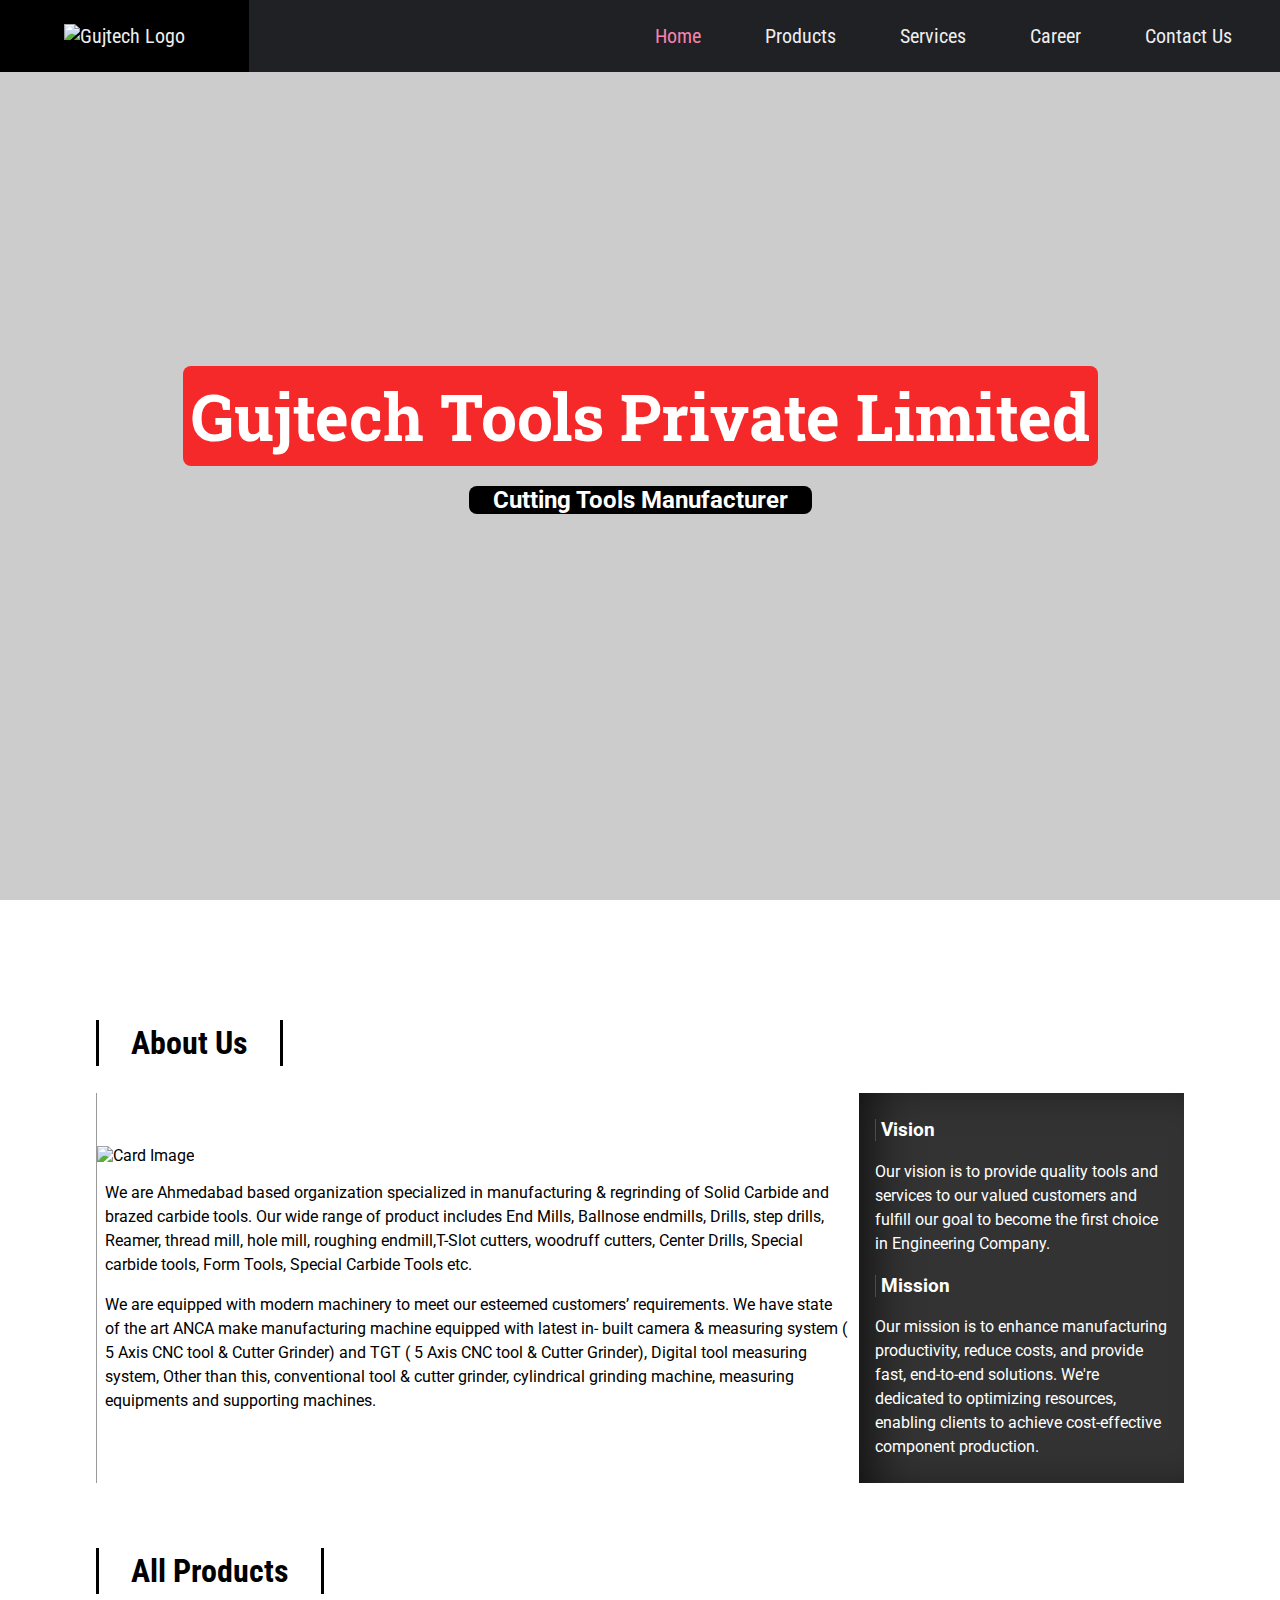
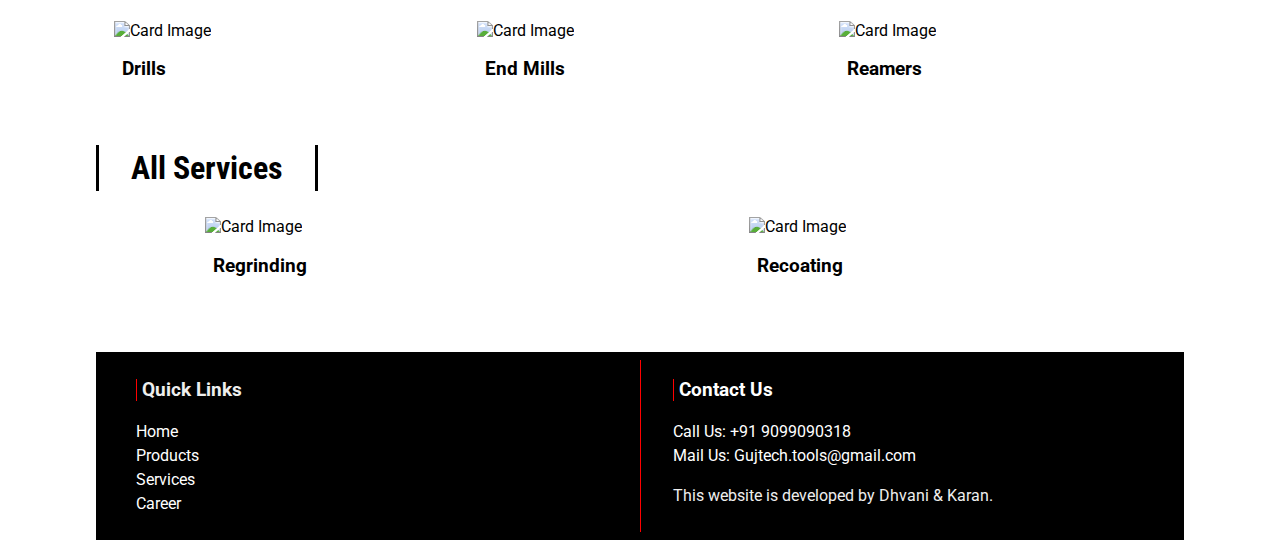
==== commit d0f4ac2d: "minor changes" ====
--- a/index.html
+++ b/index.html
@@ -39,7 +39,7 @@
     <nav>
         <div id="logo-img">
             <a href="#">
-                <img src="img\logo.jpg" alt="GTCoding Logo">
+                <img src="img\logo.jpg" alt="Gujtech Logo">
             </a>
         </div>
         <div id="menu-icon">
@@ -199,8 +199,9 @@
                 </div>
 
                 <div class="card-description">
-                        <h3>Regrinding</h3>
-                    
+                        <a href="services.html">
+                            <h3>Regrinding</h3>
+                        </a>
                     <!-- <p>
                         We specialize in refurbishing high-performance cutting tools, restoring them to their original efficiency 
                         at a significantly lower cost than purchasing new ones. Whether it's drills, end mills, reamers, or 
@@ -217,7 +218,9 @@
                 </div>
 
                 <div class="card-description">
-                        <h3>Recoating</h3>                    
+                    <a href="services.html">    
+                    <h3>Recoating</h3> 
+                    </a>                   
                     <!-- <p>
                         We offer a recoatng service to help you get more life out of your solid carbide cutting tools. 
                         We can recoat both new and reground tools, and our service will improve the performance of your 
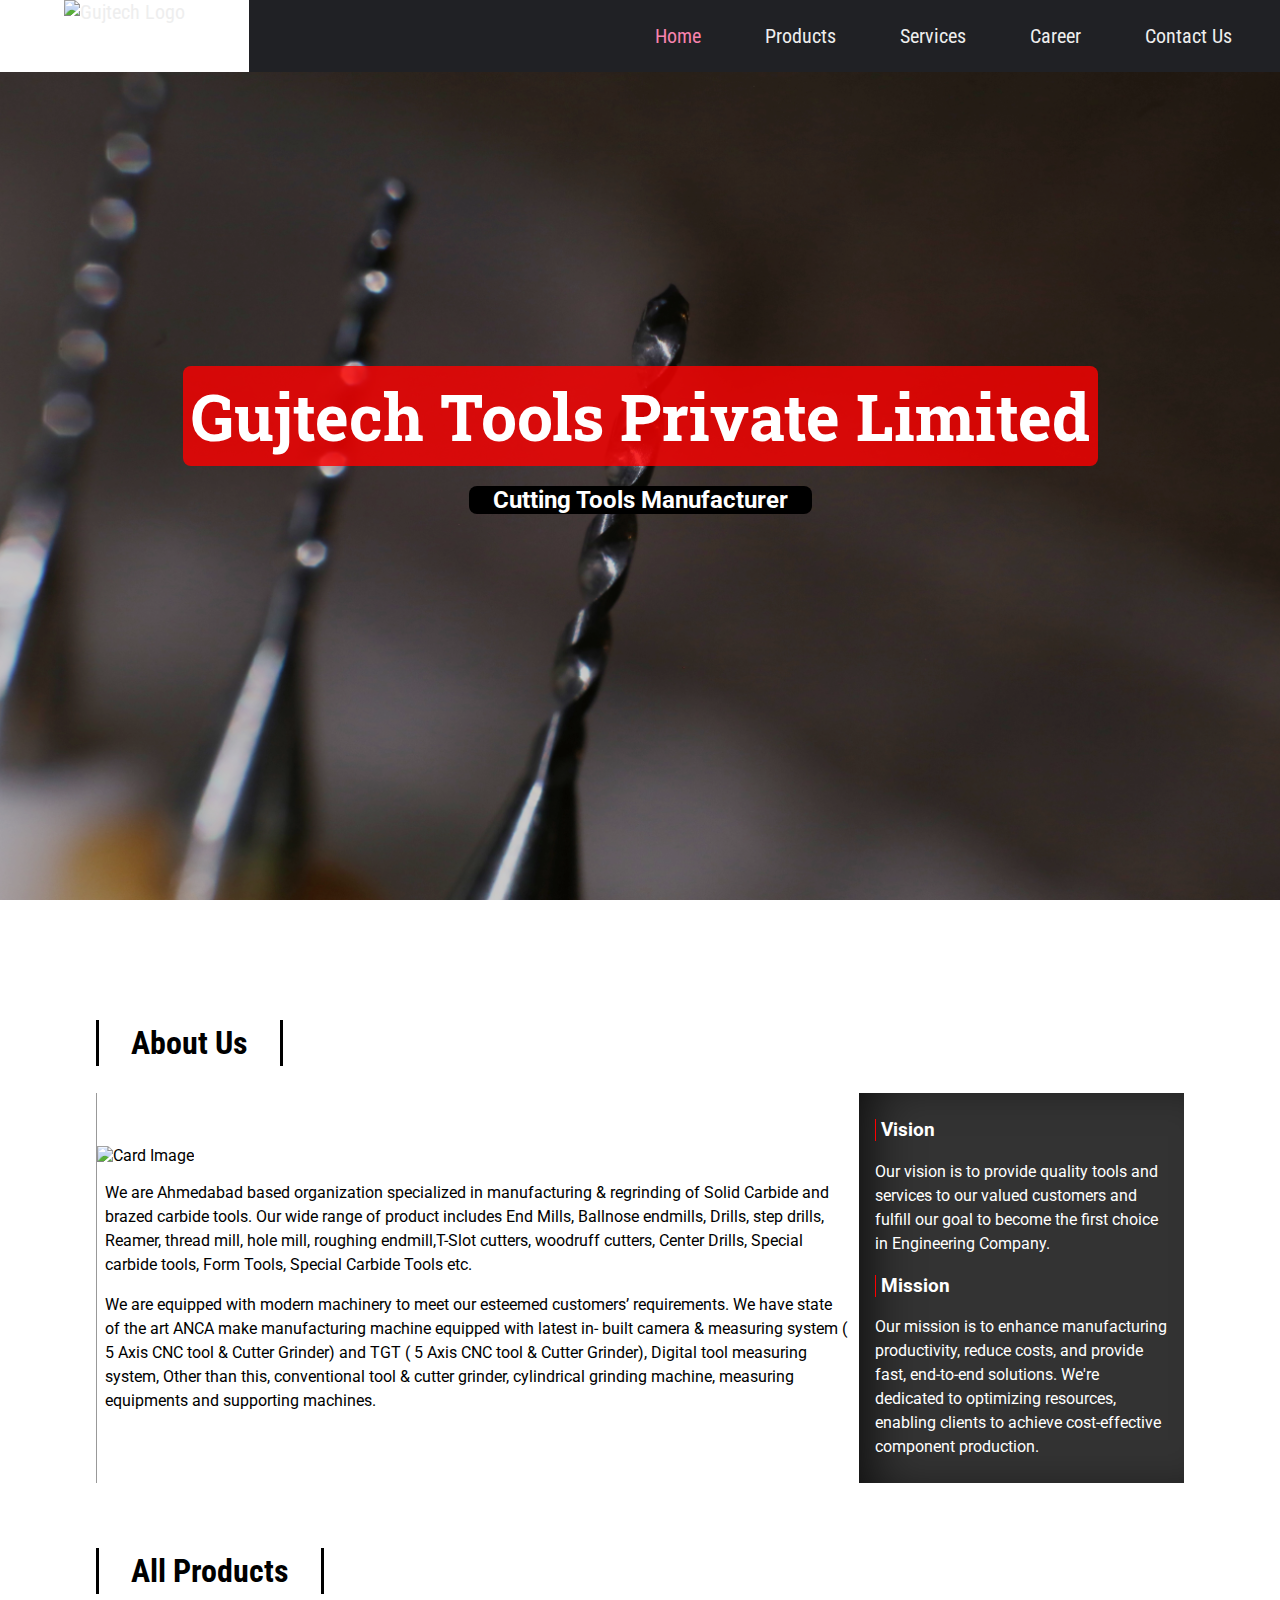
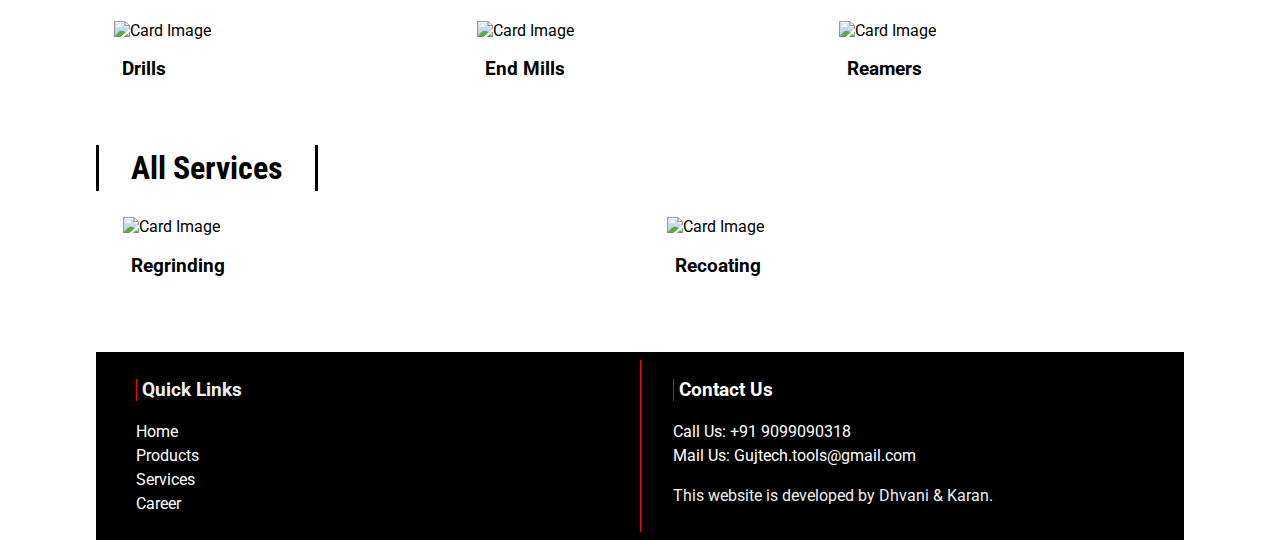
==== commit d6106dcb: "Merge pull request #12 from karanx26/main" ====
--- a/index.html
+++ b/index.html
@@ -89,30 +89,36 @@
                         <img src="img/about.jpg" alt="Card Image">
                     </div>
                     <div class="card-description">
-                        <p>We are Ahmedabad based organization specialized in manufacturing & regrinding of Solid Carbide and brazed carbide tools. 
-                            Our wide range of product includes End Mills, Ballnose endmills, Drills, step drills, 
-                            Reamer, thread mill, hole mill, roughing endmill,T-Slot cutters, woodruff cutters, Center Drills, 
+                        <p>We are Ahmedabad based organization specialized in manufacturing & regrinding of Solid
+                            Carbide and brazed carbide tools.
+                            Our wide range of product includes End Mills, Ballnose endmills, Drills, step drills,
+                            Reamer, thread mill, hole mill, roughing endmill,T-Slot cutters, woodruff cutters, Center
+                            Drills,
                             Special carbide tools, Form Tools, Special Carbide Tools etc.
-                    </p><p>
-                        We are equipped with modern machinery to meet our esteemed customers’ requirements. 
-                        We have state of the art ANCA make manufacturing machine equipped with latest in- built camera 
-                        & measuring system ( 5 Axis CNC tool & Cutter Grinder) and TGT ( 5 Axis CNC tool & Cutter Grinder), 
-                        Digital tool measuring system, Other than this, conventional tool & cutter grinder, cylindrical grinding machine,
-                         measuring equipments and supporting machines.
-                    </p>
-                </div>
+                        </p>
+                        <p>
+                            We are equipped with modern machinery to meet our esteemed customers’ requirements.
+                            We have state of the art ANCA make manufacturing machine equipped with latest in- built
+                            camera
+                            & measuring system ( 5 Axis CNC tool & Cutter Grinder) and TGT ( 5 Axis CNC tool & Cutter
+                            Grinder),
+                            Digital tool measuring system, Other than this, conventional tool & cutter grinder,
+                            cylindrical grinding machine,
+                            measuring equipments and supporting machines.
+                        </p>
+                    </div>
                 </div>
 
             </section>
 
             <aside id="sidebar">
                 <h3 class="vision">Vision</h3>
-                <p>Our vision is to provide quality tools and services to our valued customers and fulfill our 
+                <p>Our vision is to provide quality tools and services to our valued customers and fulfill our
                     goal to become the first choice in Engineering Company.</p>
 
                 <h3 class="vision">Mission</h3>
-                <p>Our mission is to enhance manufacturing productivity, reduce costs, and provide fast, 
-                    end-to-end solutions. We're dedicated to optimizing resources, enabling clients to achieve 
+                <p>Our mission is to enhance manufacturing productivity, reduce costs, and provide fast,
+                    end-to-end solutions. We're dedicated to optimizing resources, enabling clients to achieve
                     cost-effective component production.</p>
 
             </aside>
@@ -136,12 +142,6 @@
                     <a href="drills.html">
                         <h3>Drills</h3>
                     </a>
-                    <!-- <p>
-                        We manufacture a wide range of Special Drills, including step drills and form drills,
-                         in Solid Carbide & Brazed Carbide, available in both Through coolant and Non Through 
-                         coolant type.<br><br>
-                    </p> -->
-                    <!-- <a href="drills.html" class="btn-readmore">Read more</a> -->
                 </div>
             </div>
 
@@ -156,12 +156,6 @@
                     <a href="endmills.html">
                         <h3>End Mills</h3>
                     </a>
-                    <!-- <p>
-                        Solid carbide end mills are produced using various grades and designs of solid carbide rods. 
-                        They come in a range of lengths and diameters and find utility in CNC and VMC machines for 
-                        extremely high-speed operations.
-                    </p> -->
-                    <!-- <a href="endmills.html" class="btn-readmore">Read more</a> -->
                 </div>
             </div>
 
@@ -176,11 +170,6 @@
                     <a href="reamers.html">
                         <h3>Reamers</h3>
                     </a>
-                    <!-- <p>
-                        We manufacture a wide range of Brazed Carbide, Solid Carbide, Solid Carbide Lugged type Reamers 
-                        and Hole Mills starting from Ø 3.0 up to Ø 25 in Solid Carbide and from Ø 8.0 onwards in Brazed Carbide.
-                    </p> -->
-                    <!-- <a href="reamers.html" class="btn-readmore">Read more</a> -->
                 </div>
             </div>
         </section>
@@ -194,57 +183,32 @@
         <section id="card2">
             <div class="card">
                 <div class="card-image">
-                        <img src="img/regrinding1.jpg" alt="Card Image">
-    
-                </div>
-
-                <div class="card-description">
-                        <a href="services.html">
-                            <h3>Regrinding</h3>
-                        </a>
-                    <!-- <p>
-                        We specialize in refurbishing high-performance cutting tools, restoring them to their original efficiency 
-                        at a significantly lower cost than purchasing new ones. Whether it's drills, end mills, reamers, or 
-                        custom tools, we can resharpen them to perform like new, meticulously maintaining their original profiles.
-                    </p> -->
-                    <!-- <a href="blogpost.html" class="btn-readmore">Read more</a> -->
+                    <img src="img/regrinding1.jpg" alt="Card Image">
+
+                </div>
+
+                <div class="card-description">
+                    <a href="services.html">
+                        <h3>Regrinding</h3>
+                    </a>
                 </div>
             </div>
 
             <div class="card">
                 <div class="card-image">
                     <img src="img/coating1.jpg" alt="Card Image">
-                    
-                </div>
-
-                <div class="card-description">
-                    <a href="services.html">    
-                    <h3>Recoating</h3> 
-                    </a>                   
-                    <!-- <p>
-                        We offer a recoatng service to help you get more life out of your solid carbide cutting tools. 
-                        We can recoat both new and reground tools, and our service will improve the performance of your 
-                        tools and extend their lifespan.
-                        <br><br>
-                    </p> -->
-                    <!-- <a href="blogpost.html" class="btn-readmore">Read more</a> -->
+
+                </div>
+
+                <div class="card-description">
+                    <a href="services.html">
+                        <h3>Recoating</h3>
+                    </a>
                 </div>
             </div>
         </section>
 
         <br><br><br>
-
-        <!-- <h2 class="section-heading">Source Code</h2>
-
-        <section id="section-source">
-            <p>
-                Lorem ipsum dolor sit amet consectetur adipisicing elit. Rerum neque qui delectus ad dolor blanditiis
-                perferendis praesentium
-                consectetur aut sed provident obcaecati aspernatur perspiciatis, dolores nobis pariatur ipsum vel
-                corrupti!
-            </p>
-            <a href="#" class="btn-readmore">GitHub Profile</a>
-        </section> -->
 
         <footer>
             <div id="left-footer">
@@ -295,4 +259,4 @@
     <script src="main.js"></script>
 </body>
 
-</html>
+</html>--- a/style.css
+++ b/style.css
@@ -54,7 +54,7 @@
   align-items: center;
   justify-content: center;
   flex-direction: column;
-  background: rgba(0, 0, 0, 0.2) url("img2/1.jpg");
+  background: rgba(0, 0, 0, 0.2) url("img/back.jpg");
   background-size: cover;
   background-attachment: fixed;
   background-position: center;
@@ -71,7 +71,7 @@
 
 /* Search Box */
 
-#searchbox {
+/* #searchbox {
   position: fixed;
   right: 0;
   top: 24px;
@@ -84,7 +84,7 @@
 #searchbox input {
   height: 48px;
   width: 100%;
-}
+} */
 
 /* Navigation */
 
@@ -130,20 +130,20 @@
 #logo-img {
   display: flex;
   height: 100%;
-  background: #111;
+  background: white;
   padding: 0 32px;
-  align-items: center;
+  align-items: left;
   color: white;
   transition: 0.4s;
 }
 
 #logo-img img {
-  height: 100px;
-}
-
-#logo-img:hover {
+  height: 100%;
+}
+
+/* #logo-img:hover {
   background: black;
-}
+} */
 
 #menu-icon {
   height: 100%;
@@ -156,7 +156,7 @@
 
 /* Search Icon */
 
-#search-icon {
+/* #search-icon {
   color: white;
   padding: 0 32px;
   cursor: pointer;
@@ -165,7 +165,7 @@
 
 #search-icon:hover {
   color: red;
-}
+} */
 
 /* Slideout Menu */
 
@@ -178,8 +178,12 @@
   margin-top: 72px;
   width: 100%;
   text-align: center;
-  opacity:0;
-  pointer-events:none;
+  opacity: 0;
+  pointer-events: none;
+}
+
+#logo-img img {
+  object-fit: contain;
 }
 
 #slideout-menu ul {
@@ -254,16 +258,18 @@
   padding: 0 8px;
 }
 
-.card-meta-blogpost{
-  color:#333;
-  font-size:14px;
+.card-meta-blogpost {
+  color: #333;
+  font-size: 14px;
   padding: 16px;
-  font-family:'Roboto Slab', serif;
-}
-
-.card-meta-blogpost a{
-  color:#333;
-}
+  font-family: 'Roboto Slab', serif;
+}
+
+.card-meta-blogpost a {
+  color: #333;
+}
+
+
 
 /* Button Read more */
 
@@ -314,7 +320,7 @@
 footer #right-footer {
   flex: 1;
   padding-left: 32px;
-  
+
 }
 
 footer #right-footer a .fa-linkedin {
@@ -350,89 +356,89 @@
 
 /* Blog List page */
 
-.page-heading{
-  font-size:32px;
-  font-family:'Roboto Condensed', sans-serif;
-  border-left:3px solid black;
-  border-right:3px solid black;
+.page-heading {
+  font-size: 32px;
+  font-family: 'Roboto Condensed', sans-serif;
+  border-left: 3px solid black;
+  border-right: 3px solid black;
   transition: all 0.4s;
-  display:inline-block;
-  padding:4px 32px;
+  display: inline-block;
+  padding: 4px 32px;
   margin-top: 120px;
 }
 
-.page-heading:hover{
-  padding:4px 48px;
-  background:red;
-}
-
-.card-meta{
-  color:#333;
+.page-heading:hover {
+  padding: 4px 48px;
+  background: red;
+}
+
+.card-meta {
+  color: #333;
   font-size: 14px;
-  padding-left:8px;
-  font-family:'Roboto Slab', serif;
-}
-
-.card-meta a{
-  color:#333;
+  padding-left: 8px;
+  font-family: 'Roboto Slab', serif;
+}
+
+.card-meta a {
+  color: #333;
 }
 
 /* Pagination */
 
-.pagination{
-  padding:8px;
-  text-align:center;
-  font-weight:bold;
-}
-
-.pagination a{
+.pagination {
+  padding: 8px;
+  text-align: center;
+  font-weight: bold;
+}
+
+.pagination a {
   border-top: 3px solid white;
   display: inline-block;
-  padding:8px 16px;
-  transition:0.4s;
-}
-
-.pagination a:hover{
+  padding: 8px 16px;
+  transition: 0.4s;
+}
+
+.pagination a:hover {
   text-decoration: none;
-  border-top:3px solid black;
+  border-top: 3px solid black;
 }
 
 /* Single Blogpost */
 
-#post-container{
-  display: flex;
-}
-
-#blogpost{
-  display: flex;
-  flex-direction:column;
-  width:70%;
-  border-left:1px solid #999;
-}
-
-#blogpost .card{
-  width:100%;
-}
-
-#blogpost .card-image:hover{
+#post-container {
+  display: flex;
+}
+
+#blogpost {
+  display: flex;
+  flex-direction: column;
+  width: 70%;
+  border-left: 1px solid #999;
+}
+
+#blogpost .card {
+  width: 100%;
+}
+
+#blogpost .card-image:hover {
   box-shadow: none;
 }
 
 /* Sidebar */
 
-#sidebar{
-  background:#333;
-  flex:1;
+#sidebar {
+  background: #333;
+  flex: 1;
   padding: 8px 16px;
-  color:white;
-  box-shadow: inset 27px 0 51px -18px rgba(0,0,0,0.75);
+  color: white;
+  box-shadow: inset 27px 0 51px -18px rgba(0, 0, 0, 0.75);
 }
 
 /* Comments section */
 
-#comments-section{
+#comments-section {
   border-top: 2px solid #eee;
-  padding:8px;
+  padding: 8px;
 }
 
 
@@ -455,12 +461,12 @@
     display: none;
   }
 
-  #blogpost{
-    width:100%;
-    border-left:0;
-  }
-
-  #sidebar{
+  #blogpost {
+    width: 100%;
+    border-left: 0;
+  }
+
+  #sidebar {
     display: none;
   }
 }
@@ -501,8 +507,7 @@
     color: black;
   }
 
-  footer #social-media-footer a .fa-facebook
-  {
+  footer #social-media-footer a .fa-facebook {
     color: black;
     transition: 0.4s;
   }
@@ -534,15 +539,23 @@
   main {
     width: 95%;
   }
-  .card {
+
+  #card1 .card {
     width: 30%;
   }
+
+  #card2 .card {
+    width: 45%;
+  }
+
   .card .card-image img {
     width: 100%;
   }
+
   #products .card {
     width: 100%;
   }
+
   #products .card .card-image img {
     width: 40%;
   }
@@ -554,7 +567,41 @@
   }
 }
 
-footer h3, .vision {
+footer h3,
+.vision {
   border-left: red 1px solid;
   padding-left: 5px;
+}
+
+
+.fc {
+  display: flex;
+  gap: 80px;
+  flex-wrap: nowrap;
+}
+
+
+@media screen and (max-width: 600px) {
+  .fc {
+    flex-wrap: wrap;
+  }
+}
+
+.fc1 {
+  display: flex;
+  gap: 80px;
+  padding-left: 8%;
+  align-content: center;
+
+  flex-wrap: wrap;
+}
+
+#hiring img {
+  width: 350px;
+  height: 300px;
+  object-fit: contain;
+}
+
+.contactdetails {
+  padding-left: 5%;
 }